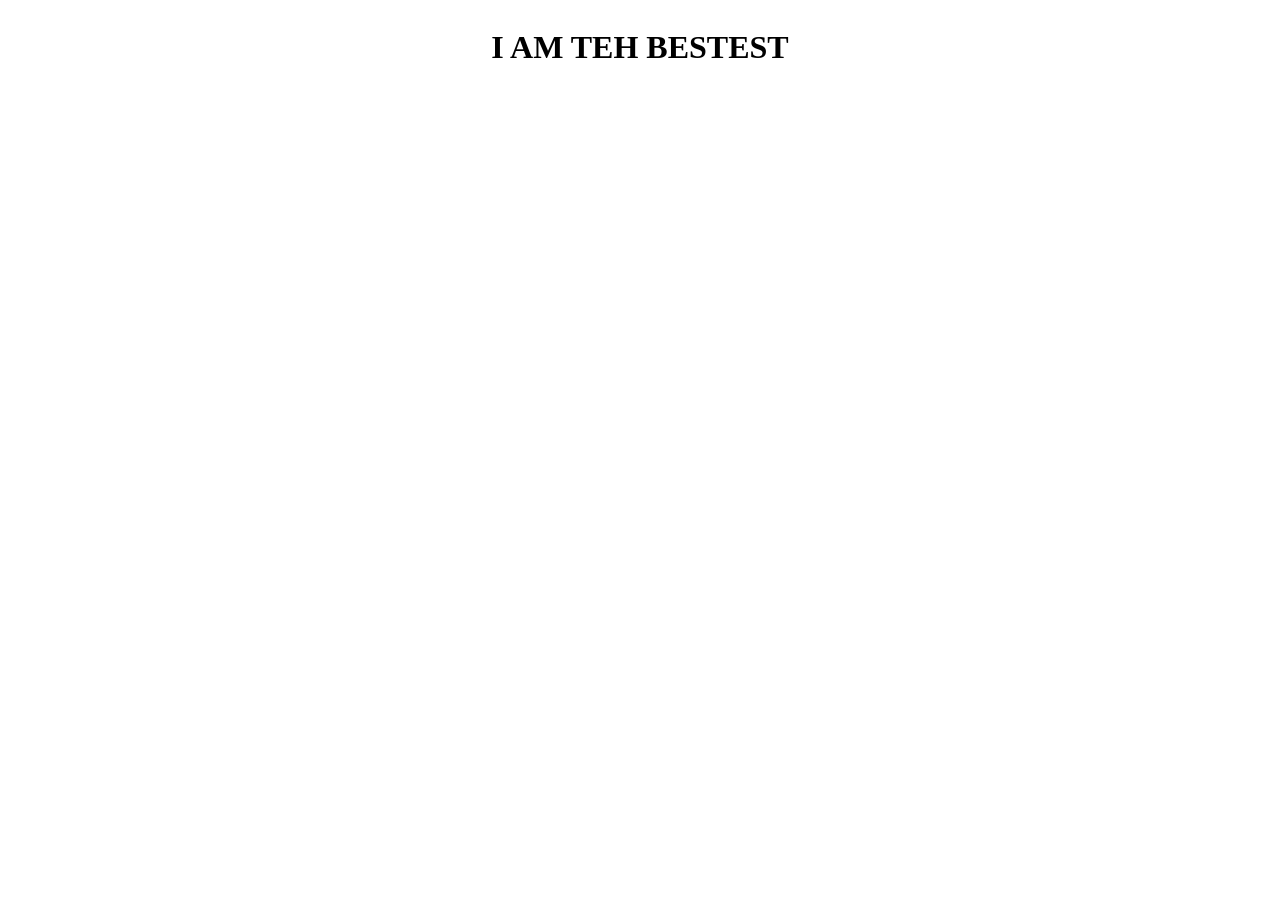
==== index.html @ 0863fef8 "Create index.html" ====
<!DOCTYPE html>
<html lang="en">
<head>
    <meta charset="UTF-8">
    <meta name="viewport" content="width=device-width, initial-scale=1.0">
    <title>Document</title>
    <style>
        body{
            font-family: 'Gill Sans';
            min-height: 100vh;
            display: flex;
            justify-content: center;

        }

    </style>
</head>
<body>
    <h1>I AM TEH BESTEST</h1>
</body>
</html>
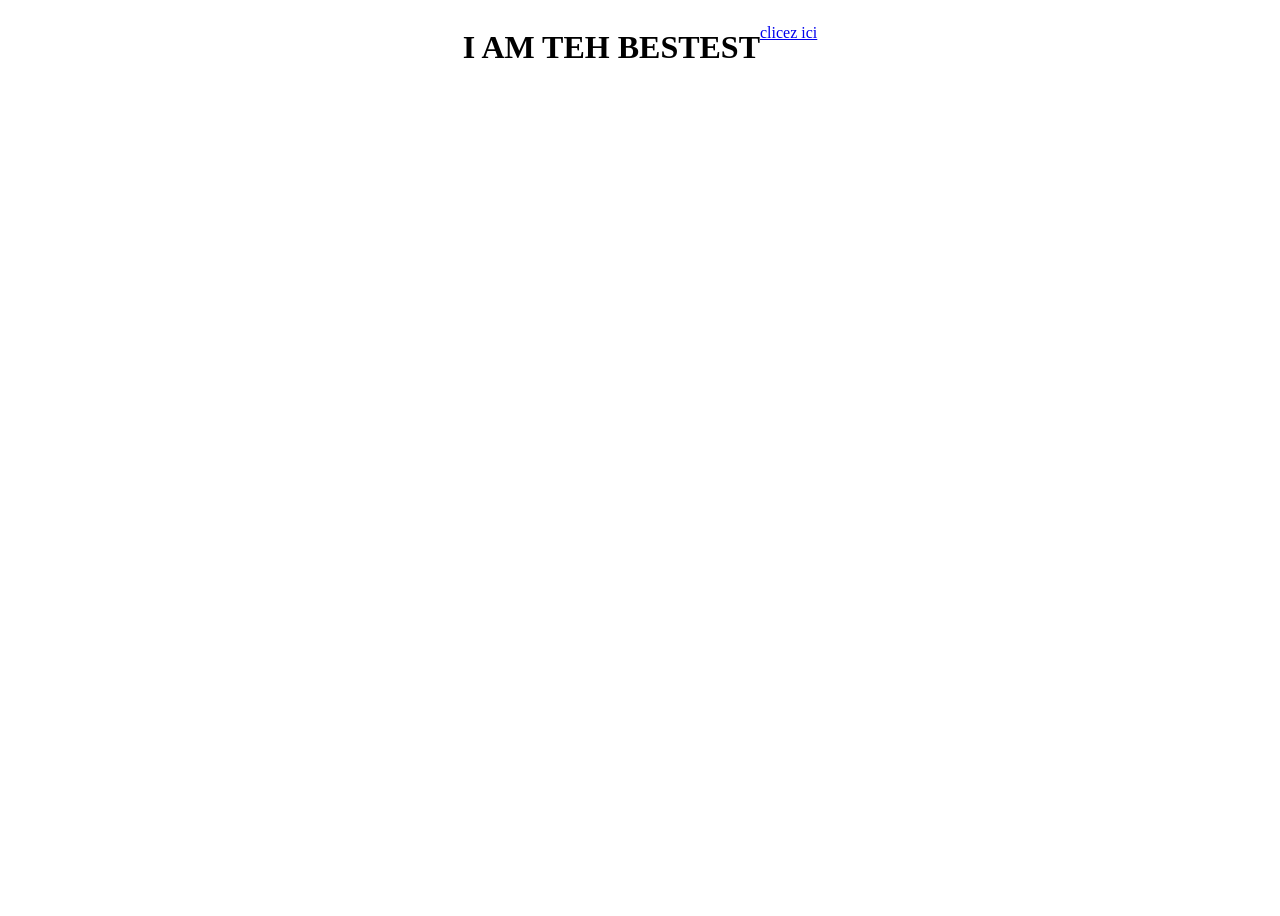
==== commit dc743413: "premier projet ajout d'un premier projet p5js" ====
--- a/index.html
+++ b/index.html
@@ -17,5 +17,7 @@
 </head>
 <body>
     <h1>I AM TEH BESTEST</h1>
+
+    <p><a href="projet1.html">clicez ici</a></p>
 </body>
 </html>
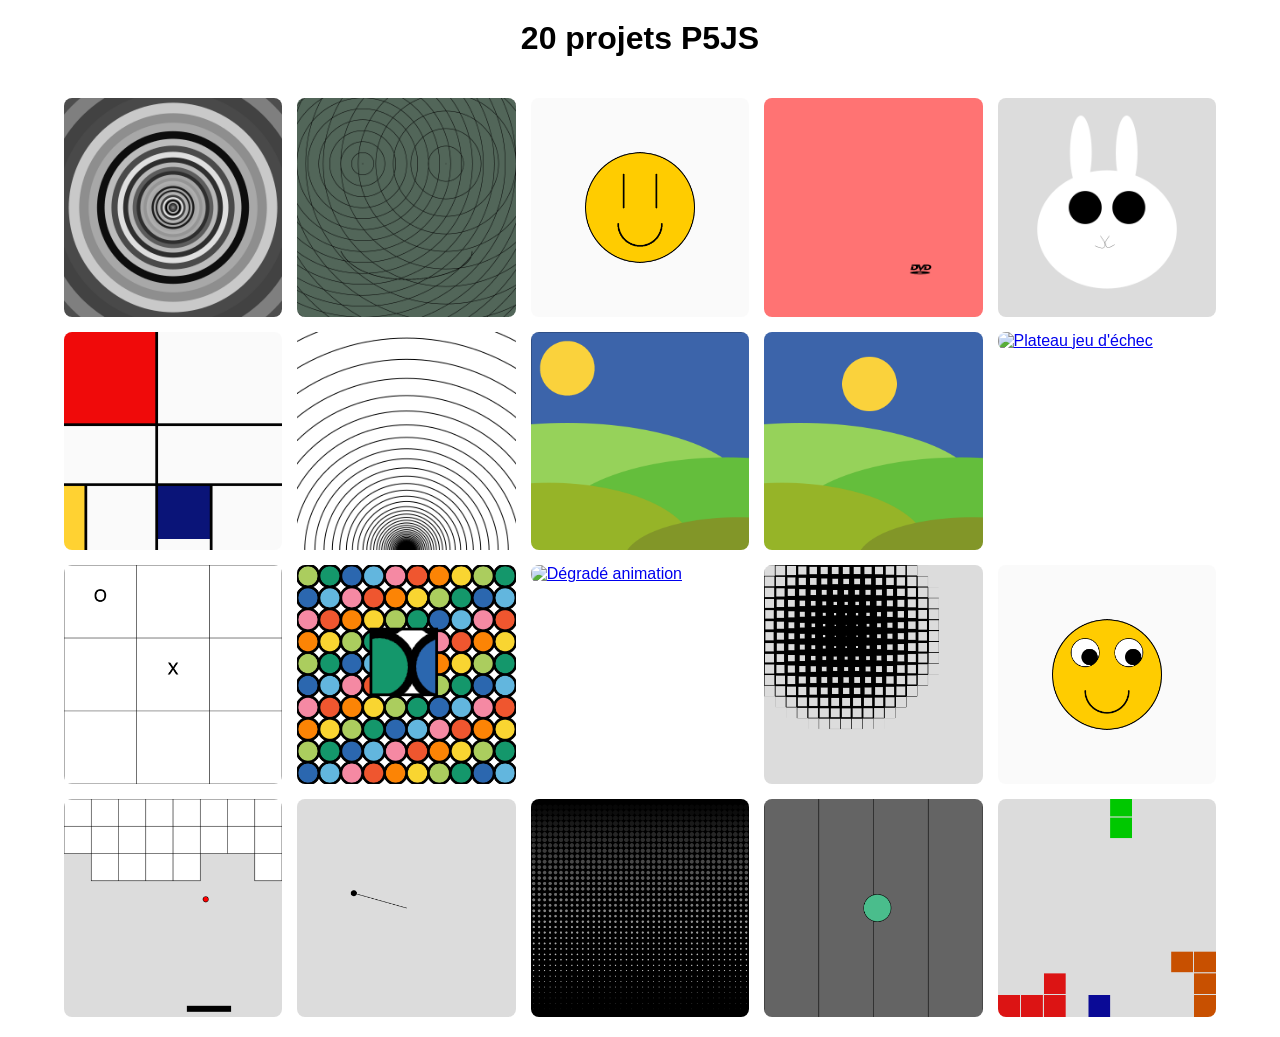
==== commit 265da607: "création des projets création d'une grilles avec miniature des projets. code créée en collaboration " ====
--- a/index.html
+++ b/index.html
@@ -1,23 +1,112 @@
 <!DOCTYPE html>
 <html lang="en">
 <head>
-    <meta charset="UTF-8">
-    <meta name="viewport" content="width=device-width, initial-scale=1.0">
-    <title>Document</title>
-    <style>
-        body{
-            font-family: 'Gill Sans';
-            min-height: 100vh;
-            display: flex;
-            justify-content: center;
+  <meta charset="UTF-8" />
+  <meta name="viewport" content="width=device-width, initial-scale=1.0"/>
+  <title>20 projets P5JS</title>
+  <style>
+    body {
+      font-family: 'Gill Sans', sans-serif;
+      min-height: 100vh;
+      margin: 0;
+      padding: 0;
+      display: flex;
+      flex-direction: column;
+      align-items: center;
+    }
 
-        }
+    h1 {
+      text-align: center;
+      margin-top: 20px;
+    }
 
-    </style>
+    .grid-liens {
+      display: grid;
+      grid-template-columns: repeat(5, 1fr);
+      gap: 15px;
+      padding: 20px;
+      width: 90%;
+      max-width: 1200px;
+    }
+
+    .grid-liens a img {
+      width: 100%;
+      height: auto;
+      display: block;
+      border-radius: 8px;
+      transition: transform 0.2s;
+    }
+
+    .grid-liens a img:hover {
+      transform: scale(1.05);
+    }
+
+    @media (max-width: 768px) {
+      .grid-liens {
+        grid-template-columns: repeat(2, 1fr);
+      }
+    }
+
+    @media (max-width: 480px) {
+      .grid-liens {
+        grid-template-columns: 1fr;
+      }
+    }
+  </style>
 </head>
 <body>
-    <h1>I AM TEH BESTEST</h1>
+  <h1>20 projets P5JS</h1>
 
-    <p><a href="projet1.html">clicez ici</a></p>
+  <div class="grid-liens">
+    <a href="01_projet 1/projet1.html"><img src="images/projet 1.png" alt="Projet 1"></a>
+
+    <a href="02_projet visage/projet visage.html"><img src="images/projet visage.png" alt="Projet visage"></a>
+
+    <a href="03_emoji/emoji.html"><img src="images/emoji.png" alt="Emoji"></a>
+
+    <a href="04_logo DVD/logo DVD.html"><img src="images/logo DVD.png" alt="Logo DVD"></a>
+
+    <a href="05_lapin avec des yeux qui glignent/lapin avec des yeux qui glignent.html">
+        <img src="images/lapin avec des yeux qui glignent.png" alt="Lapin avec des yeux qui glignent"></a>
+
+    <a href="06_mondrian/mondrian.html"><img src="images/mondrian.png" alt="Mondrian"></a>
+
+    <a href="07_Tunnel/Tunnel.html"><img src="images/tunnel.png" alt="Tunnel"></a>
+
+    <a href="08_Paysage fixe/Paysage fixe.html"><img src="images/paysage fixe.png" alt="Paysage fixe"></a>
+
+    <a href="09_Paysage soleil qui bouge/Paysage soleil qui bouge.html">
+        <img src="images/paysage soleil qui bouge.png" alt="Paysage soleil qui bouge"></a>
+
+    <a href="10_Plateau jeu d’échec/Plateau jeu d’échec.html">
+        <img src="images/plateau jeu d'échec.png" alt="Plateau jeu d'échec"></a>
+
+    <a href="11_Morpion/Morpion.html"><img src="images//morpion.png" alt="Morpion"></a>
+
+    <a href="12_Effet loupe/Effet loupe.html"><img src="images/effet loupe.png" alt="Effet loupe"></a>
+
+    <a href="13_Dégradé animation/Dégradé animation.html">
+        <img src="images/dégradé animation.png" alt="Dégradé animation"></a>
+
+    <a href="14_Grille interactive/Grille interactive.html">
+        <img src="images/grille interactive.png" alt="Grille interactive"></a>
+
+    <a href="15_Emoji qui suit du regard/Emoji qui suit du regard.html">
+        <img src="images/emoji qui suit du regard.png" alt="Image 15"></a>
+
+    <a href="16_Casse briques/Casse briques.html"><img src="images//casse brique.png" alt="Casse brique"></a>
+
+    <a href="17_Pendule tournant/Pendule tournant.html">
+        <img src="images/pendule tournant.png" alt="Pendule tournant"></a>
+
+    <a href="18_Grille de points/Grille de points.html"><img src="images/grille de points.png" alt="Image 18"></a>
+    
+    <a href="19_Balle qui change de couleur/Balle qui change de couleur.html">
+        <img src="images/balle qui change de couleur.png" alt="balle qui change de couleur"></a>
+
+    <a href="20_Tetris/Tetris.html"><img src="images/tetris.png" alt="Tetris"></a>
+  </div>
 </body>
-</html>+</html>
+
+  
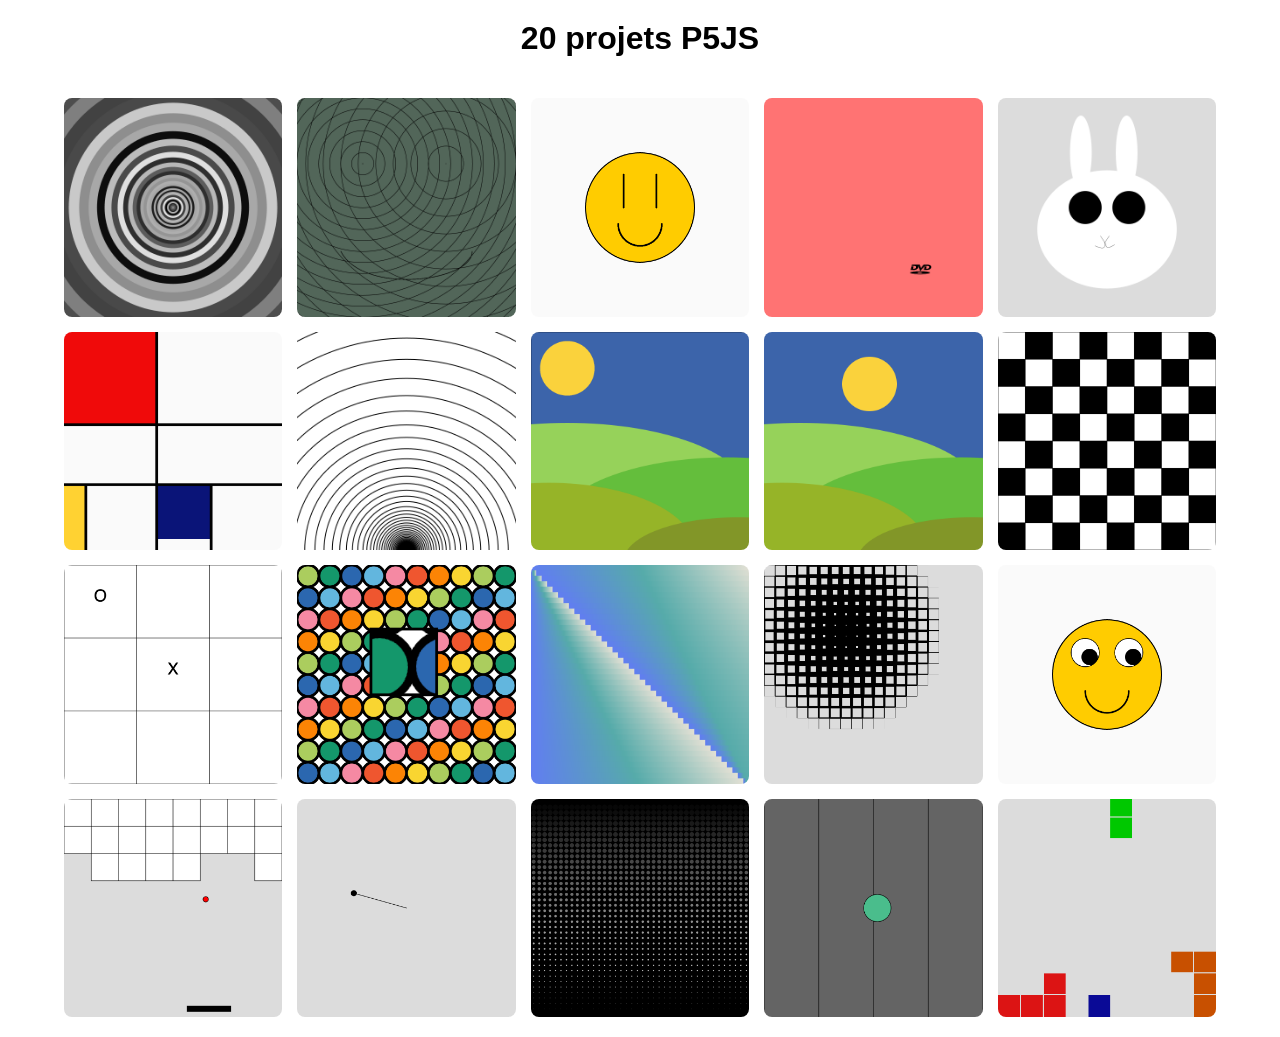
==== commit 4076e7f8: "corrections remplacement de é par e" ====
--- a/index.html
+++ b/index.html
@@ -78,15 +78,15 @@
     <a href="09_Paysage soleil qui bouge/Paysage soleil qui bouge.html">
         <img src="images/paysage soleil qui bouge.png" alt="Paysage soleil qui bouge"></a>
 
-    <a href="10_Plateau jeu d’échec/Plateau jeu d’échec.html">
-        <img src="images/plateau jeu d'échec.png" alt="Plateau jeu d'échec"></a>
+    <a href="10_Plateau jeu d’echec/Plateau jeu d’echec.html">
+        <img src="images/plateau jeu d'echec.png" alt="Plateau jeu d'échec"></a>
 
     <a href="11_Morpion/Morpion.html"><img src="images//morpion.png" alt="Morpion"></a>
 
     <a href="12_Effet loupe/Effet loupe.html"><img src="images/effet loupe.png" alt="Effet loupe"></a>
 
-    <a href="13_Dégradé animation/Dégradé animation.html">
-        <img src="images/dégradé animation.png" alt="Dégradé animation"></a>
+    <a href="13_Degrade animation/Degrade animation.html">
+        <img src="images/degrade animation.png" alt="Dégradé animation"></a>
 
     <a href="14_Grille interactive/Grille interactive.html">
         <img src="images/grille interactive.png" alt="Grille interactive"></a>
